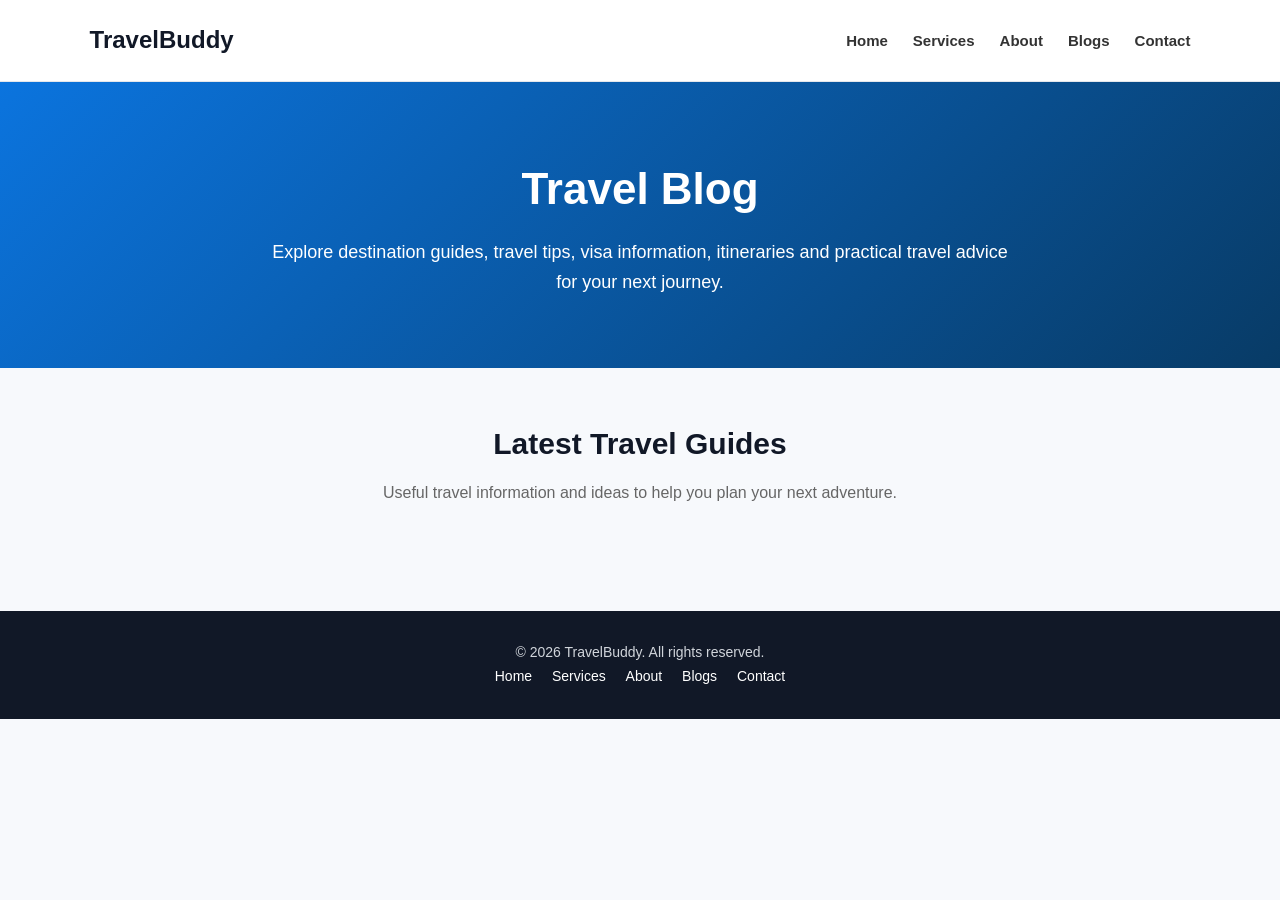
==== blogs.html @ 6aad0b98 "Create blogs.html blog section" ====
<!DOCTYPE html>
<html lang="en">

<head>

    <meta charset="UTF-8">
    <meta name="viewport" content="width=device-width, initial-scale=1.0">

    <title>Travel Blog | TravelBuddy</title>

    <meta name="description"
        content="Read TravelBuddy travel guides, destination tips, visa information, itineraries and practical travel advice for planning your next journey.">

    <style>

        * {
            box-sizing: border-box;
            margin: 0;
            padding: 0;
        }

        body {
            font-family: Arial, Helvetica, sans-serif;
            line-height: 1.7;
            color: #222;
            background: #f7f9fc;
        }

        header {
            background: #ffffff;
            padding: 20px 7%;
            display: flex;
            justify-content: space-between;
            align-items: center;
            border-bottom: 1px solid #e5e7eb;
        }

        header h2 {
            font-size: 24px;
            color: #111827;
        }

        nav {
            display: flex;
            gap: 25px;
            align-items: center;
        }

        nav a {
            text-decoration: none;
            color: #333;
            font-size: 15px;
            font-weight: 600;
        }

        nav a:hover {
            color: #0b74de;
        }

        .hero {
            background: linear-gradient(135deg, #0b74de, #083b66);
            color: white;
            text-align: center;
            padding: 70px 20px;
        }

        .hero h1 {
            font-size: 44px;
            margin-bottom: 10px;
        }

        .hero p {
            max-width: 750px;
            margin: auto;
            font-size: 18px;
        }

        main {
            max-width: 1050px;
            margin: auto;
            padding: 50px 25px;
        }

        .section-intro {
            text-align: center;
            margin-bottom: 35px;
        }

        .section-intro h2 {
            font-size: 30px;
            margin-bottom: 10px;
            color: #111827;
        }

        .section-intro p {
            color: #666;
        }

        .article-card {
            background: #ffffff;
            padding: 35px;
            margin-bottom: 30px;
            border-radius: 14px;
            border: 1px solid #edf0f4;
            box-shadow: 0 8px 30px rgba(0, 0, 0, 0.06);
        }

        .article-label {
            display: inline-block;
            background: #eaf4ff;
            color: #0b74de;
            padding: 6px 13px;
            border-radius: 20px;
            font-size: 13px;
            font-weight: bold;
            margin-bottom: 15px;
        }

        .article-card h2 {
            font-size: 28px;
            line-height: 1.35;
            margin-bottom: 15px;
        }

        .article-card h2 a {
            color: #111827;
            text-decoration: none;
        }

        .article-card h2 a:hover {
            color: #0b74de;
        }

        .article-card p {
            color: #5f6368;
            font-size: 16px;
            margin-bottom: 20px;
        }

        .read-more {
            display: inline-block;
            background: #0b74de;
            color: #ffffff;
            text-decoration: none;
            padding: 11px 20px;
            border-radius: 7px;
            font-weight: bold;
        }

        .read-more:hover {
            background: #083b66;
        }

        footer {
            background: #111827;
            color: #d1d5db;
            text-align: center;
            padding: 30px 20px;
            margin-top: 20px;
        }

        footer p {
            font-size: 14px;
        }

        footer a {
            color: #ffffff;
            text-decoration: none;
            margin: 0 8px;
        }

        footer a:hover {
            text-decoration: underline;
        }

        @media (max-width: 768px) {

            header {
                flex-direction: column;
                gap: 15px;
                padding: 18px 20px;
            }

            nav {
                flex-wrap: wrap;
                justify-content: center;
                gap: 15px;
            }

            .hero {
                padding: 55px 20px;
            }

            .hero h1 {
                font-size: 34px;
            }

            main {
                padding: 40px 18px;
            }

            .article-card {
                padding: 25px 20px;
            }

            .article-card h2 {
                font-size: 23px;
            }

        }

    </style>

</head>


<body>


<header>

    <h2>TravelBuddy</h2>

    <nav>

        <a href="index.html">Home</a>

        <a href="services.html">Services</a>

        <a href="about.html">About</a>

        <a href="blogs.html">Blogs</a>

        <a href="contact.html">Contact</a>

    </nav>

</header>


<section class="hero">

    <h1>Travel Blog</h1>

    <p>
        Explore destination guides, travel tips, visa information,
        itineraries and practical travel advice for your next journey.
    </p>

</section>


<main>


    <div class="section-intro">

        <h2>Latest Travel Guides</h2>

        <p>
            Useful travel information and ideas to help you plan your next adventure.
        </p>

    </div>


    <!-- BLOG 1 -->




   

 


    <!--
    ==========================================
    ADD NEW BLOG POSTS ABOVE THIS COMMENT
    ==========================================

    Example:

    <article class="article-card">

        <span class="article-label">
            Travel Guide
        </span>

        <h2>

            <a href="blogs/your-blog-file.html">

                Your Blog Title Here

            </a>

        </h2>

        <p>

            Write a short description of your article here.

        </p>

        <a class="read-more"
            href="blogs/your-blog-file.html">

            Read the Full Article →

        </a>

    </article>

    -->


</main>


<footer>

    <p>
        © 2026 TravelBuddy. All rights reserved.
    </p>

    <p>

        <a href="index.html">Home</a>

        <a href="services.html">Services</a>

        <a href="about.html">About</a>

        <a href="blogs.html">Blogs</a>

        <a href="contact.html">Contact</a>

    </p>

</footer>


</body>

</html>
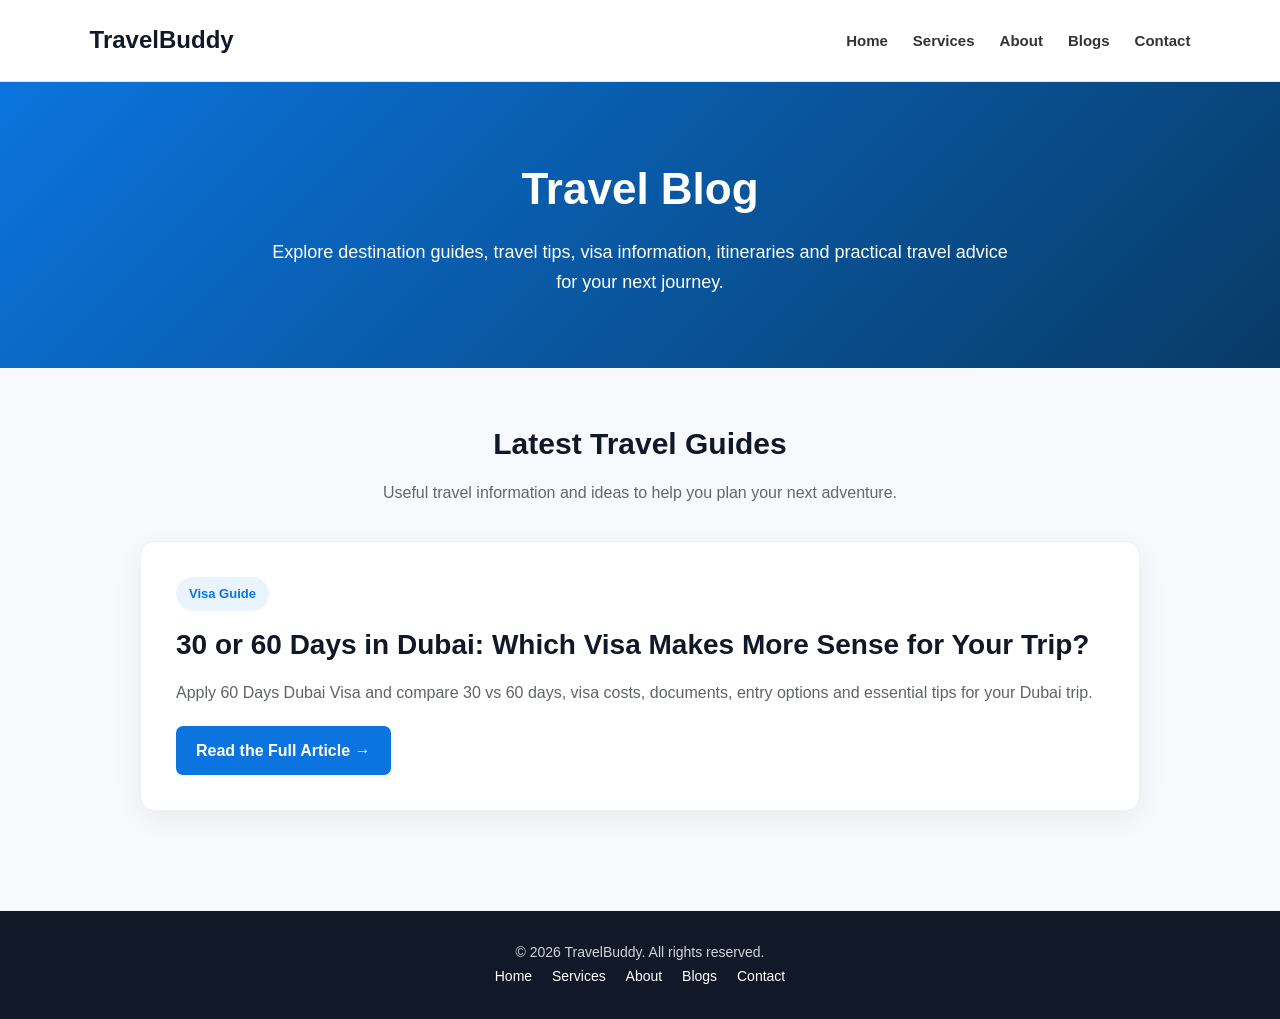
==== commit de94eb6c: "Update blogs.html blog updted" ====
--- a/blogs.html
+++ b/blogs.html
@@ -267,7 +267,26 @@
     <!-- BLOG 1 -->
 
 
-
+<article class="article-card">
+
+    <span class="article-label">Visa Guide</span>
+
+    <h2>
+        <a href="blogs/30-or-60-days-dubai-visa.html">
+            30 or 60 Days in Dubai: Which Visa Makes More Sense for Your Trip?
+        </a>
+    </h2>
+
+    <p>
+     Apply 60 Days Dubai Visa and compare 30 vs 60 days, visa costs, documents, entry options and essential tips for your Dubai trip.
+    </p>
+
+    <a class="read-more"
+       href="blogs/30-or-60-days-dubai-visa.html">
+        Read the Full Article →
+    </a>
+
+</article>
 
    
 
